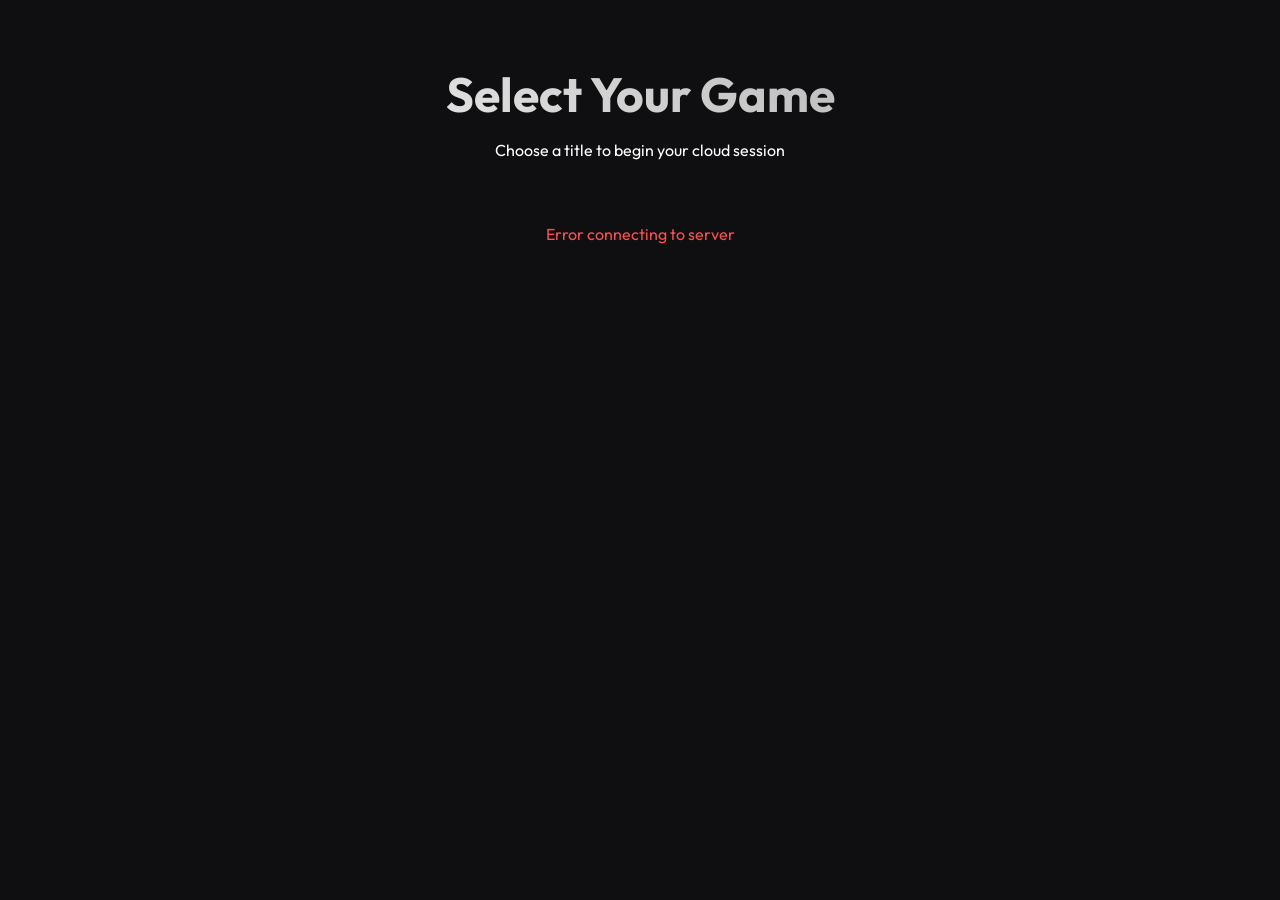
==== static/index.html @ f5e4a40c "Stable Build: Initial commit before multi-platform support" ====
<!DOCTYPE html>
<html lang="en">

<head>
    <meta charset="UTF-8">
    <meta name="viewport" content="width=device-width, initial-scale=1.0">
    <title>PS1 Cloud Arcade</title>
    <link rel="stylesheet" href="style.css">
    <link href="https://fonts.googleapis.com/css2?family=Outfit:wght@300;400;600&display=swap" rel="stylesheet">
    <link rel="stylesheet" href="https://cdnjs.cloudflare.com/ajax/libs/font-awesome/6.4.0/css/all.min.css">
</head>

<body>
    <div class="container">
        <header>
            <h1>Select Your Game</h1>
            <p>Choose a title to begin your cloud session</p>
        </header>

        <div id="active-sessions-container" class="active-sessions hidden">
            <h2>⚡ Running Sessions</h2>
            <div id="session-list" class="session-list"></div>
        </div>

        <div id="game-grid" class="game-grid">
            <!-- Games will be injected here -->
            <div class="loading">Loading Library...</div>
        </div>
    </div>

    <div id="loader-overlay" class="hidden"> <!-- Loader State -->
        <div id="loader-content">
            <div class="loader-spinner-container">
                <div class="loader-ring"></div>
                <div class="loader-ring-inner"></div>
            </div>

            <h2 id="loader-status">Initializing System</h2>

            <div class="milestone-track">
                <div id="milestone-pulse" class="milestone-pulse"></div>
            </div>

            <p id="loader-message">Preparing container...</p>

            <button id="btn-cancel-launch" class="btn btn-danger">Cancel Launch</button>
        </div>
    </div>

    <div id="theater-view" class="hidden">
        <div class="theater-header">
            <span id="theater-game-title">Game Title</span>
            <button id="btn-back-to-library" class="btn btn-resume">Back to Library</button>
        </div>
        <div class="theater-content">
            <iframe id="game-iframe" frameborder="0" allow="fullscreen; clipboard-read; clipboard-write"></iframe>
        </div>
    </div>

    <script src="script.js"></script>
</body>

</html>
---- static/style.css ----
:root {
    --bg-color: #0f0f12;
    --card-bg: rgba(255, 255, 255, 0.05);
    --card-hover: rgba(255, 255, 255, 0.1);
    --accent: #7c4dff;
    --accent-glow: rgba(124, 77, 255, 0.4);
    --text-primary: #ffffff;
    --text-secondary: #a0a0a0;
}

body {
    margin: 0;
    padding: 0;
    font-family: 'Outfit', sans-serif;
    background-color: var(--bg-color);
    color: var(--text-primary);
    min-height: 100vh;
    display: flex;
    flex-direction: column;
    align-items: center;
}

.container {
    max-width: 1200px;
    width: 100%;
    padding: 2rem;
}

header {
    text-align: center;
    margin-bottom: 4rem;
    animation: fadeIn Down 0.8s ease-out;
}

h1 {
    font-size: 3rem;
    margin-bottom: 0.5rem;
    background: linear-gradient(45deg, #fff, #a0a0a0);
    -webkit-background-clip: text;
    background-clip: text;
    -webkit-text-fill-color: transparent;
}

.game-grid {
    display: grid;
    grid-template-columns: repeat(auto-fill, minmax(200px, 1fr));
    gap: 2rem;
    animation: fadeInUp 0.8s ease-out;
}

@keyframes fadeInUp {
    from {
        opacity: 0;
        transform: translateY(20px);
    }

    to {
        opacity: 1;
        transform: translateY(0);
    }
}

.game-card {
    background: var(--card-bg);
    border: 1px solid var(--border);
    border-radius: 16px;
    overflow: hidden;
    cursor: pointer;
    transition: all 0.3s cubic-bezier(0.4, 0, 0.2, 1);
    display: flex;
    flex-direction: column;
}

.game-card:hover {
    transform: translateY(-8px) scale(1.02);
    border-color: var(--accent);
    box-shadow: 0 15px 40px -10px var(--accent-glow);
}

.game-poster-container {
    position: relative;
    aspect-ratio: 3/4;
    overflow: hidden;
    background: #161b22;
}

.game-poster {
    width: 100%;
    height: 100%;
    object-fit: cover;
    transition: transform 0.5s ease;
}

.game-card:hover .game-poster {
    transform: scale(1.1);
}

.game-poster-overlay {
    position: absolute;
    top: 0;
    left: 0;
    width: 100%;
    height: 100%;
    background: rgba(139, 92, 246, 0.3);
    display: flex;
    justify-content: center;
    align-items: center;
    opacity: 0;
    transition: opacity 0.3s ease;
}

.game-card:hover .game-poster-overlay {
    opacity: 1;
}

.game-poster-overlay i {
    font-size: 2.5rem;
    color: white;
    text-shadow: 0 0 20px rgba(0, 0, 0, 0.5);
}

.game-title {
    padding: 1.2rem;
    font-weight: 600;
    font-size: 1rem;
    text-align: center;
    color: var(--text-primary);
    background: linear-gradient(to bottom, rgba(255, 255, 255, 0.02), transparent);
}

.hidden {
    display: none !important;
}

#loader-overlay {
    position: fixed;
    top: 0;
    left: 0;
    width: 100%;
    height: 100%;
    background: rgba(15, 15, 18, 0.9);
    backdrop-filter: blur(5px);
    z-index: 1000;
    display: flex;
    justify-content: center;
    align-items: center;
}

#loader-content {
    max-width: 400px;
    width: 90%;
    text-align: center;
    background: rgba(15, 15, 18, 0.5);
    padding: 3rem;
    border-radius: 32px;
    border: 1px solid rgba(255, 255, 255, 0.05);
}

.loader-spinner-container {
    position: relative;
    width: 80px;
    height: 80px;
    margin: 0 auto 2rem;
}

.loader-ring {
    position: absolute;
    width: 100%;
    height: 100%;
    border: 4px solid rgba(124, 77, 255, 0.1);
    border-top: 4px solid var(--accent);
    border-radius: 50%;
    animation: spin 1s cubic-bezier(0.4, 0, 0.2, 1) infinite;
}

.loader-ring-inner {
    position: absolute;
    top: 15%;
    left: 15%;
    width: 70%;
    height: 70%;
    border: 4px solid rgba(255, 255, 255, 0.02);
    border-top: 4px solid white;
    border-radius: 50%;
    animation: spin 1.5s linear infinite reverse;
}

@keyframes spin {
    0% {
        transform: rotate(0deg);
    }

    100% {
        transform: rotate(360deg);
    }
}

@keyframes pulseTrack {
    0% {
        left: -40%;
        width: 20%;
        opacity: 0;
    }

    20% {
        opacity: 1;
    }

    80% {
        opacity: 1;
    }

    100% {
        left: 120%;
        width: 20%;
        opacity: 0;
    }
}

.milestone-track {
    position: relative;
    width: 100%;
    height: 3px;
    background: rgba(255, 255, 255, 0.03);
    border-radius: 2px;
    margin: 2.5rem 0 1rem;
    overflow: hidden;
}

.milestone-pulse {
    position: absolute;
    top: 0;
    height: 100%;
    background: var(--accent);
    box-shadow: 0 0 15px var(--accent), 0 0 30px var(--accent);
    border-radius: 2px;
    animation: pulseTrack 2.5s cubic-bezier(0.4, 0, 0.2, 1) infinite;
}

@keyframes pulseTrack {
    0% {
        transform: translateX(-100%);
        width: 10%;
    }

    50% {
        width: 40%;
    }

    100% {
        transform: translateX(300%);
        width: 10%;
    }
}

#loader-status {
    font-size: 1.5rem;
    margin-bottom: 0.5rem;
    font-weight: 700;
}

#loader-message {
    font-size: 0.9rem;
    color: var(--text-secondary);
    min-height: 1.2rem;
}

.btn-danger {
    margin-top: 2rem;
    background: transparent;
    border: 1px solid rgba(255, 77, 77, 0.3);
    color: #ff4d4d;
}

.btn-danger:hover {
    background: #ff4d4d;
    color: white;
}

@keyframes fadeIn {
    from {
        opacity: 0;
        transform: translateY(20px);
    }

    to {
        opacity: 1;
        transform: translateY(0);
    }
}

.active-sessions {
    width: 100%;
    margin-bottom: 3rem;
    padding: 1.5rem;
    background: rgba(124, 77, 255, 0.05);
    border-radius: 20px;
    border: 1px dashed var(--accent);
    animation: fadeIn 0.8s ease-out;
}

.active-sessions h2 {
    margin-top: 0;
    font-size: 1.5rem;
    color: var(--accent);
    display: flex;
    align-items: center;
    gap: 0.5rem;
}

.session-list {
    display: grid;
    grid-template-columns: repeat(auto-fill, minmax(300px, 1fr));
    gap: 1.5rem;
    margin-top: 1rem;
}

.session-card {
    background: rgba(255, 255, 255, 0.03);
    border: 1px solid rgba(255, 255, 255, 0.1);
    border-radius: 12px;
    padding: 1.2rem;
    display: flex;
    justify-content: space-between;
    align-items: center;
    transition: all 0.2s ease;
}

.session-info {
    flex: 1;
}

.session-game-name {
    font-weight: 600;
    display: block;
    margin-bottom: 0.3rem;
}

.session-status {
    font-size: 0.8rem;
    color: #4caf50;
    text-transform: uppercase;
    letter-spacing: 1px;
}

.session-actions {
    display: flex;
    gap: 0.8rem;
}

.btn {
    padding: 0.6rem 1rem;
    border-radius: 8px;
    border: none;
    cursor: pointer;
    font-weight: 600;
    font-family: inherit;
    transition: all 0.2s ease;
}

.btn-resume {
    background: var(--accent);
    color: white;
}

.btn-resume:hover {
    background: #6a3de8;
    box-shadow: 0 4px 12px var(--accent-glow);
}

.btn-stop {
    background: transparent;
    border: 1px solid #ff4d4d;
    color: #ff4d4d;
}

.btn-stop:hover {
    background: #ff4d4d;
    color: white;
    box-shadow: 0 4px 12px rgba(255, 77, 77, 0.3);
}

/* Theater Mode Styles */
#theater-view {
    position: fixed;
    top: 0;
    left: 0;
    width: 100vw;
    height: 100vh;
    background: #000;
    z-index: 2000;
    display: flex;
    flex-direction: column;
}

.theater-header {
    height: 40px;
    background: #111116;
    display: flex;
    justify-content: space-between;
    align-items: center;
    padding: 0 1rem;
    border-bottom: 1px solid rgba(255, 255, 255, 0.05);
}

#theater-game-title {
    font-weight: 400;
    font-size: 0.9rem;
    color: var(--text-secondary);
    letter-spacing: 0.5px;
}

#btn-back-to-library {
    padding: 0.3rem 0.8rem;
    font-size: 0.8rem;
}

.theater-content {
    flex: 1;
    position: relative;
    background: #000;
}

#game-iframe {
    width: 100%;
    height: 100%;
    border: none;
    background: #000;
}
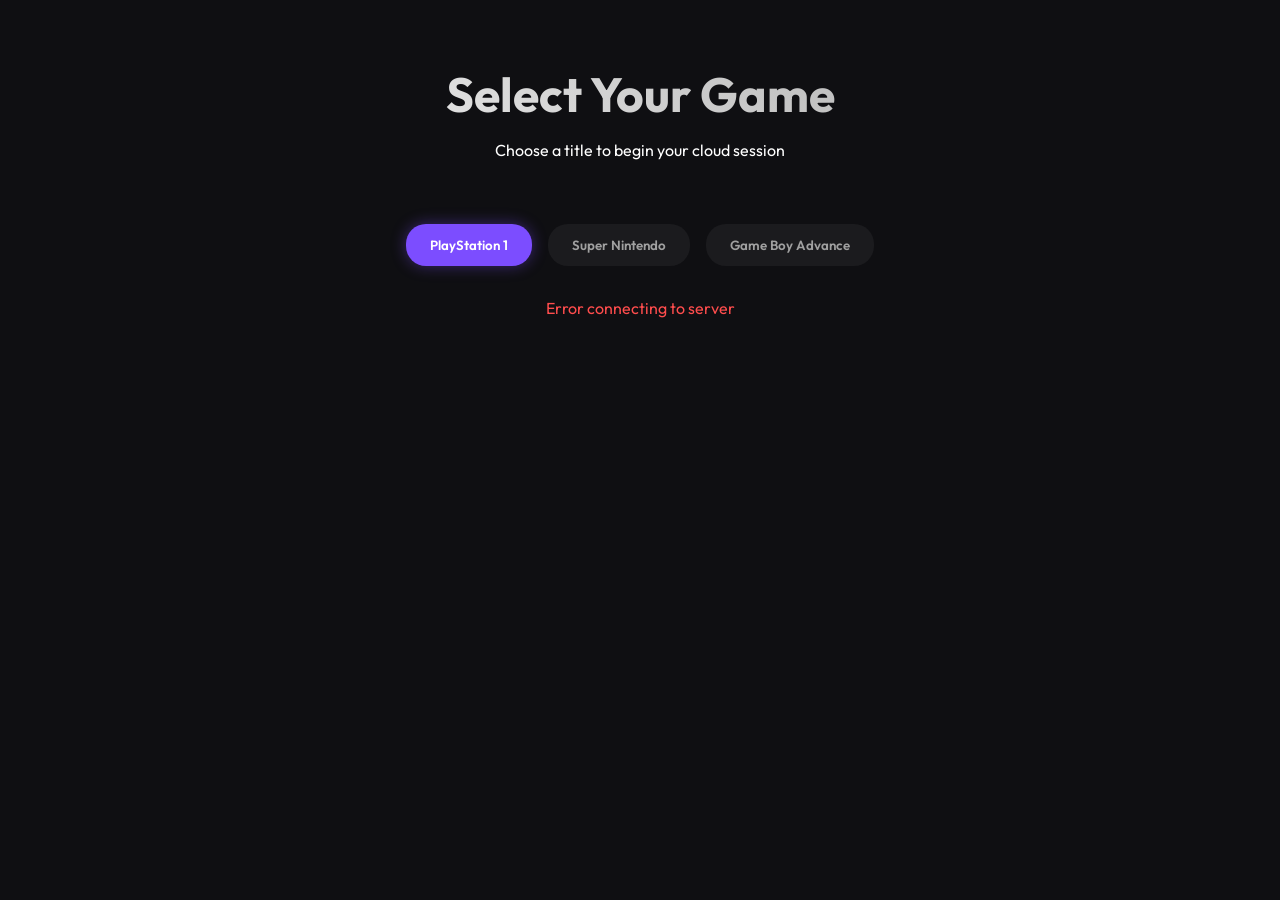
==== commit 3785a6e7: "feat: complete WASM multi-platform integration with EmulatorJS - Add platform tabs and UI logic for " ====
--- a/static/index.html
+++ b/static/index.html
@@ -16,6 +16,12 @@
             <h1>Select Your Game</h1>
             <p>Choose a title to begin your cloud session</p>
         </header>
+
+        <div class="platform-tabs" id="platform-tabs">
+            <button class="platform-tab active" data-platform="ps1">PlayStation 1</button>
+            <button class="platform-tab" data-platform="snes">Super Nintendo</button>
+            <button class="platform-tab" data-platform="gba">Game Boy Advance</button>
+        </div>
 
         <div id="active-sessions-container" class="active-sessions hidden">
             <h2>⚡ Running Sessions</h2>
--- a/static/style.css
+++ b/static/style.css
@@ -39,6 +39,37 @@
     -webkit-background-clip: text;
     background-clip: text;
     -webkit-text-fill-color: transparent;
+}
+
+.platform-tabs {
+    display: flex;
+    justify-content: center;
+    gap: 1rem;
+    margin-bottom: 2rem;
+    flex-wrap: wrap;
+}
+
+.platform-tab {
+    background: var(--card-bg);
+    border: 1px solid var(--border);
+    padding: 0.8rem 1.5rem;
+    border-radius: 20px;
+    color: var(--text-secondary);
+    cursor: pointer;
+    font-weight: 600;
+    font-family: inherit;
+    transition: all 0.3s ease;
+}
+
+.platform-tab:hover {
+    background: rgba(255, 255, 255, 0.1);
+}
+
+.platform-tab.active {
+    background: var(--accent);
+    color: white;
+    border-color: var(--accent);
+    box-shadow: 0 0 15px var(--accent-glow);
 }
 
 .game-grid {
